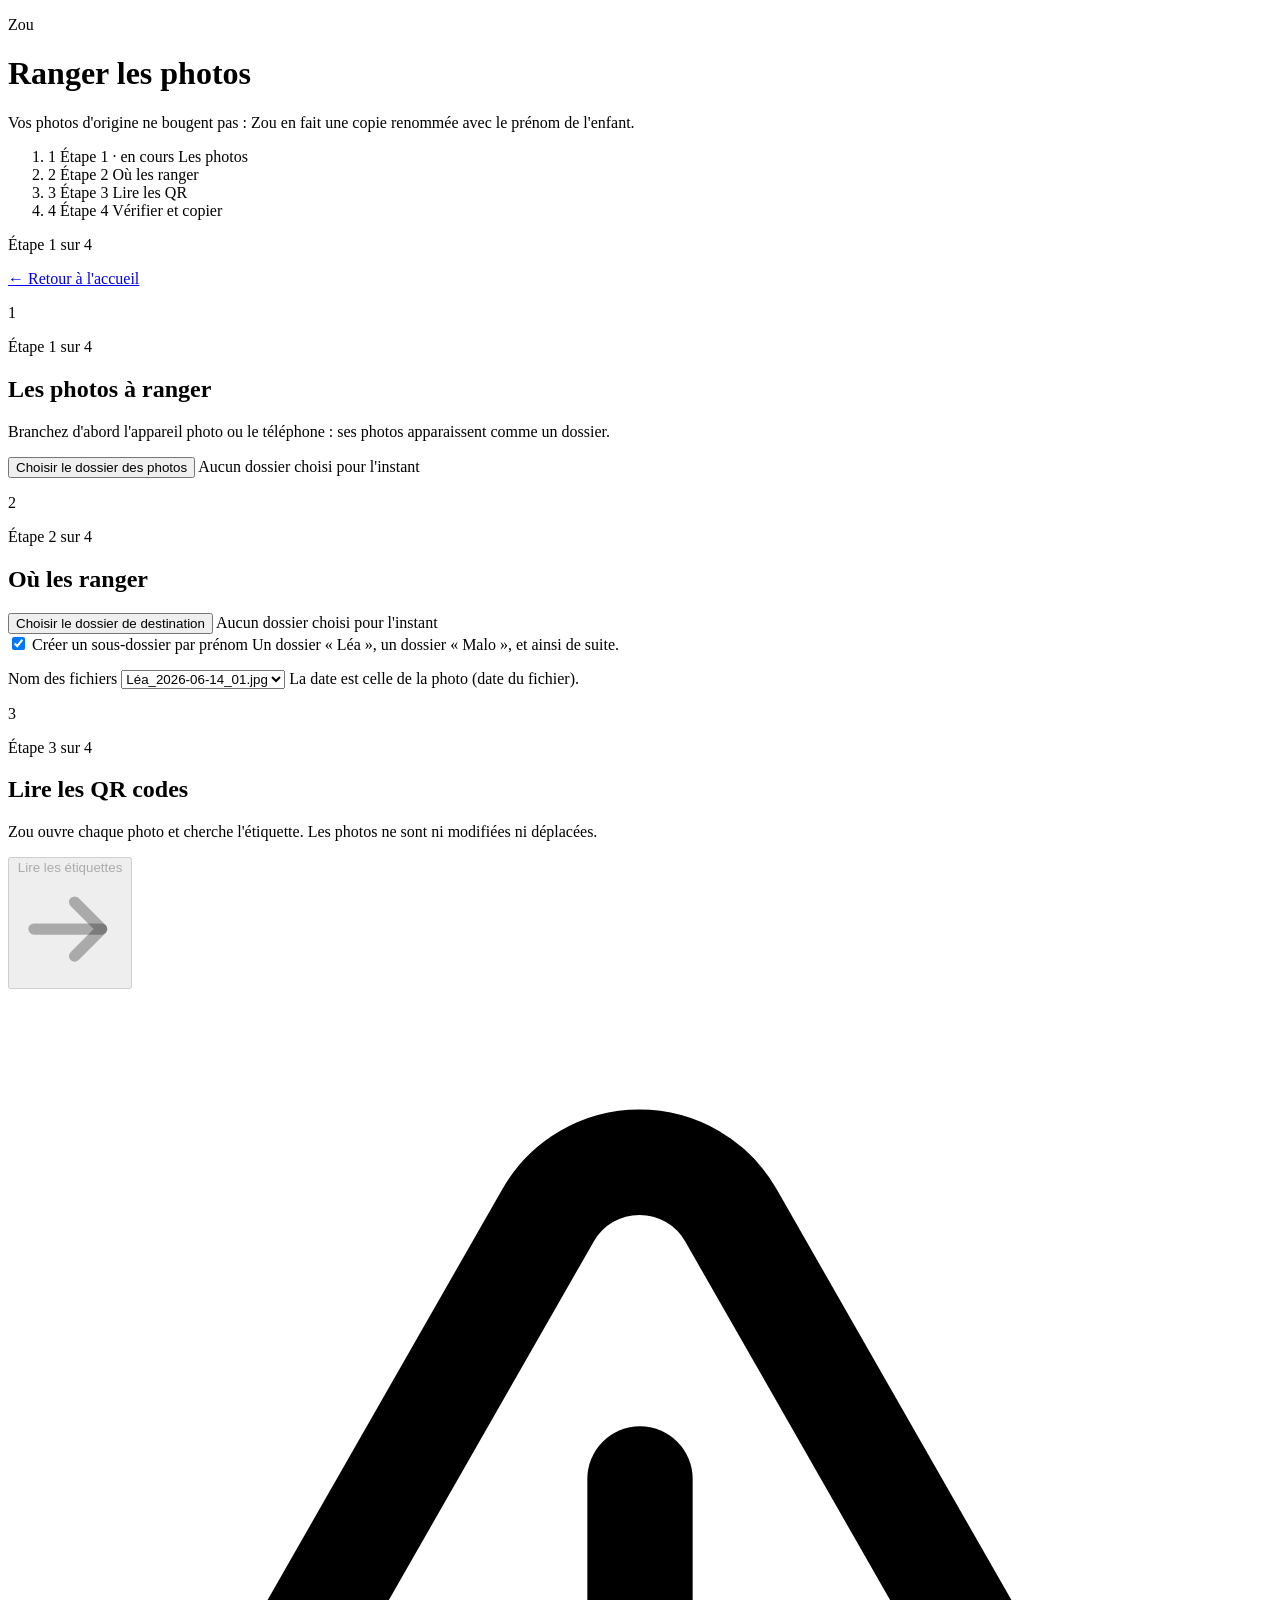
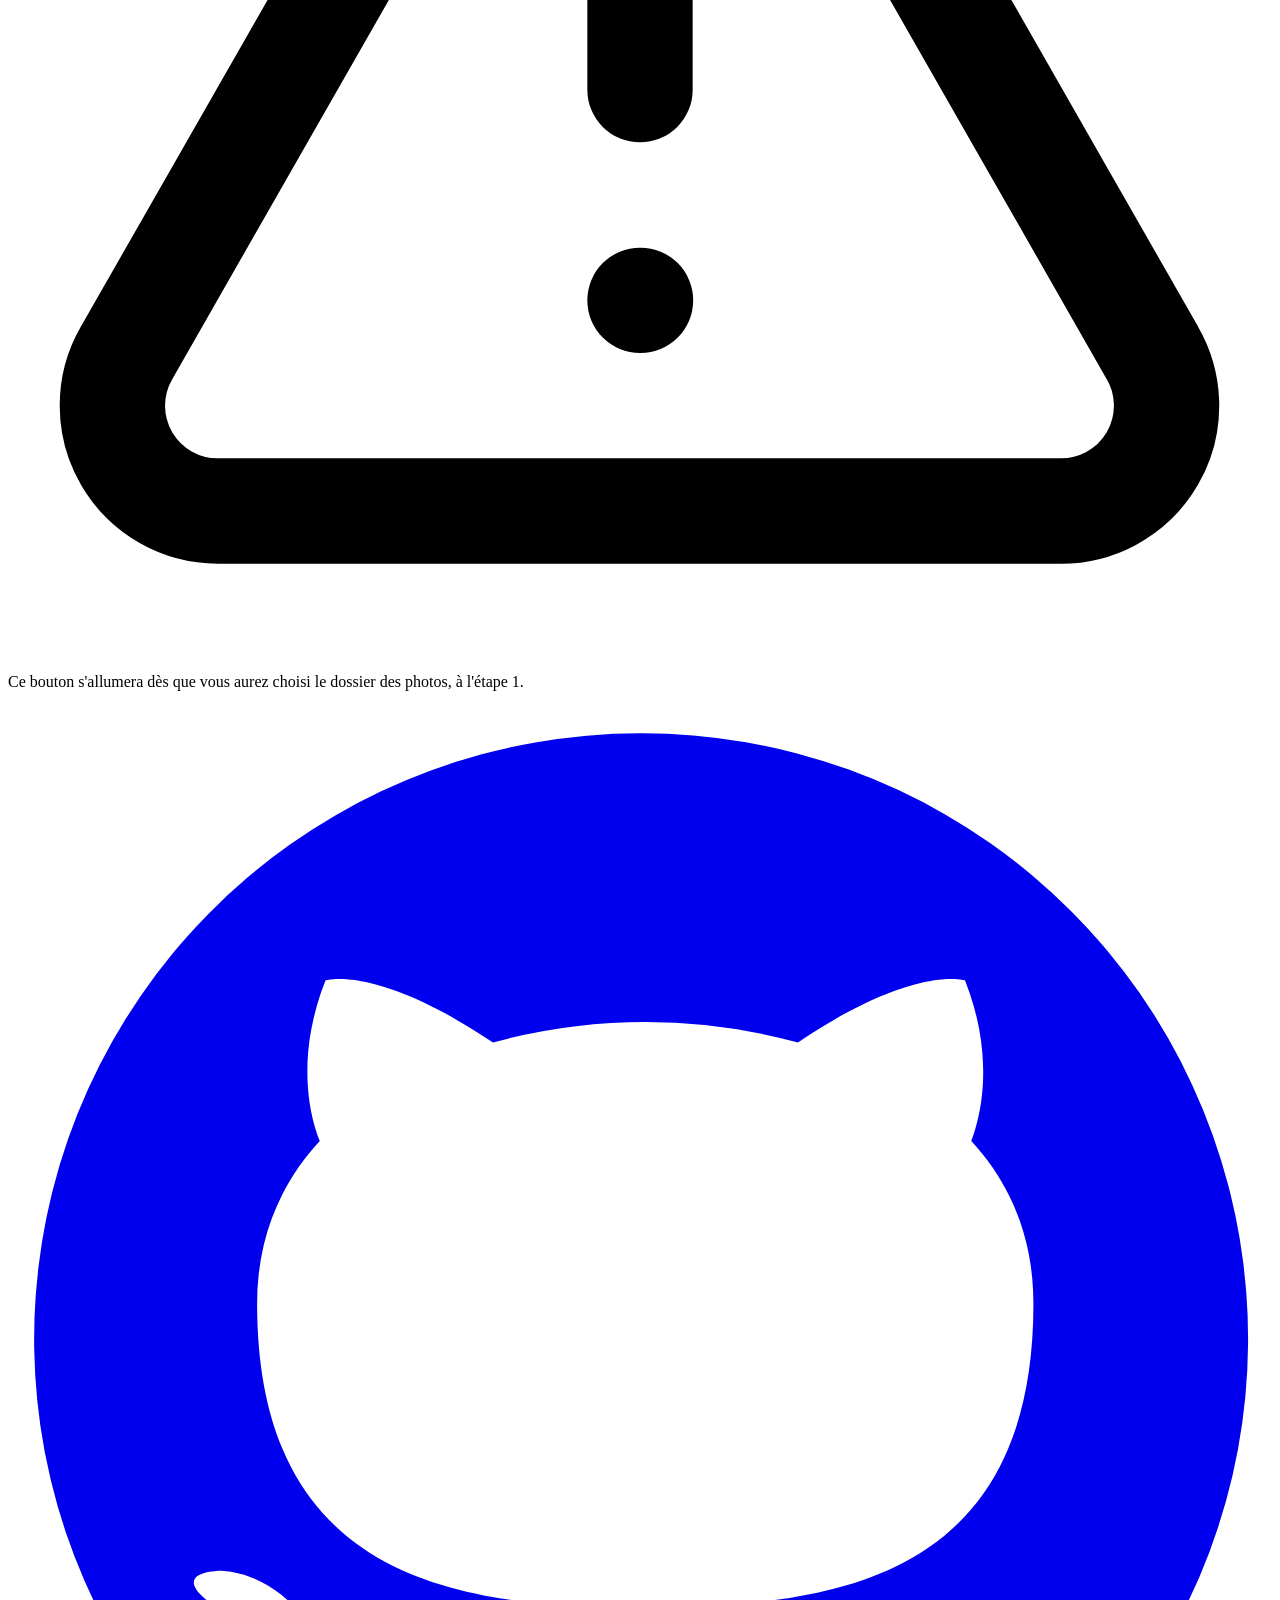
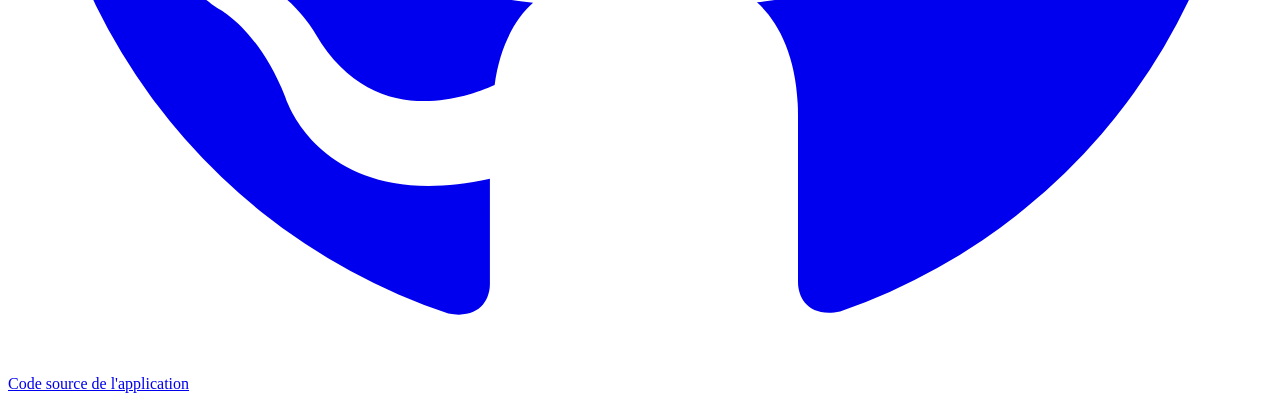
==== photos.html @ 34c99d1c "feat(support): offer a coffee after a filing that went well" ====
<!doctype html>
<html lang="fr">
  <head>
    <meta charset="utf-8" />
    <meta name="viewport" content="width=device-width, initial-scale=1" />
    <title>Ranger les photos des élèves par prénom — Zou</title>
    <meta
      name="description"
      content="Choisissez le dossier de vos photos : les étiquettes QR sont lues, chaque photo est renommée avec le prénom de l'enfant et copiée dans son dossier. Rien ne quitte l'ordinateur."
    />
    <link rel="icon" href="favicon.svg" />
    <script type="module" src="/src/photos.ts"></script>
  </head>
  <body class="px-line pb-page">
    <header class="pt-section mx-auto max-w-5xl">
      <p class="eyebrow">Zou</p>
      <h1 class="text-h1 mt-hair font-bold">Ranger les photos</h1>
      <p class="page-lead">
        Vos photos d'origine ne bougent pas : Zou en fait une copie renommée avec le prénom de l'enfant.
      </p>
    </header>

    <div class="step-rail-bar">
      <!-- The kickers and the discs are rewritten by photos.ts; what is written
           here is the state of a page that has just opened. -->
      <nav aria-label="Progression du rangement">
        <ol class="step-rail" id="rail">
          <li class="is-current" aria-current="step">
            <span class="step-disc">1</span>
            <span class="step-rail-text">
              <span class="eyebrow">Étape 1 · en cours</span>
              <span class="font-bold">Les photos</span>
            </span>
          </li>
          <li id="rail-destination">
            <span class="step-disc">2</span>
            <span class="step-rail-text">
              <span class="eyebrow">Étape 2</span>
              <span class="font-bold">Où les ranger</span>
            </span>
          </li>
          <li>
            <span class="step-disc">3</span>
            <span class="step-rail-text">
              <span class="eyebrow">Étape 3</span>
              <span class="font-bold">Lire les QR</span>
            </span>
          </li>
          <li>
            <span class="step-disc">4</span>
            <span class="step-rail-text">
              <span class="eyebrow">Étape 4</span>
              <span class="font-bold">Vérifier et copier</span>
            </span>
          </li>
        </ol>
      </nav>
      <p class="font-bold" id="rail-caption">Étape 1 sur 4</p>
      <a class="backlink" href="index.html">← Retour à l'accueil</a>
    </div>

    <main class="mx-auto max-w-5xl">
      <div id="warning" role="status"></div>

      <div class="stage-head" id="stage-photos">
        <p class="stage-number" aria-hidden="true">1</p>
        <div class="min-w-0">
          <p class="eyebrow">Étape 1 sur 4</p>
          <h2 class="text-h2 font-bold">Les photos à ranger</h2>
          <p class="stage-lead">
            Branchez d'abord l'appareil photo ou le téléphone : ses photos apparaissent comme un dossier.
          </p>
        </div>
      </div>

      <section class="panel" aria-label="Le dossier des photos">
        <div class="chooser-row">
          <button type="button" id="choose-source" class="button-secondary">Choisir le dossier des photos</button>
          <span class="path" id="source-name" data-empty>Aucun dossier choisi pour l'instant</span>
        </div>
        <!-- Offered, not restored: the browser only renews folder access from a click. -->
        <p class="panel-aside chooser-row" id="source-recall" hidden>
          <button type="button" id="source-resume" class="button-secondary">
            Reprendre <span id="source-recall-name" class="font-mono"></span>
          </button>
          <span class="hint">le dossier de la dernière fois</span>
        </p>
      </section>

      <div class="stage-head" id="stage-destination">
        <p class="stage-number" aria-hidden="true">2</p>
        <div class="min-w-0">
          <p class="eyebrow">Étape 2 sur 4</p>
          <h2 class="text-h2 font-bold">Où les ranger</h2>
          <!-- Written by photos.ts: what happens here depends on whether the
               browser can write into a folder at all. -->
          <p class="stage-lead" id="destination-lead"></p>
        </div>
      </div>

      <section class="panel" aria-label="Le dossier de destination">
        <div class="chooser-row">
          <button type="button" id="choose-destination" class="button-secondary">
            Choisir le dossier de destination
          </button>
          <span class="path" id="destination-name" data-empty>Aucun dossier choisi pour l'instant</span>
        </div>
        <p class="panel-aside chooser-row" id="destination-recall" hidden>
          <button type="button" id="destination-resume" class="button-secondary">
            Reprendre <span id="destination-recall-name" class="font-mono"></span>
          </button>
          <span class="hint">le dossier de la dernière fois</span>
        </p>

        <div class="panel-aside gap-line grid">
          <label class="gap-word flex items-start font-bold">
            <input type="checkbox" id="subfolders" checked class="mt-hair size-5 shrink-0" />
            <span>
              Créer un sous-dossier par prénom
              <span class="hint block font-normal" id="subfolders-hint"
                >Un dossier « Léa », un dossier « Malo », et ainsi de suite.</span
              >
            </span>
          </label>

          <p>
            <label class="field-label" for="pattern">Nom des fichiers</label>
            <select id="pattern" class="field">
              <option value="name_date_num">Léa_2026-06-14_01.jpg</option>
              <option value="name_num">Léa_01.jpg</option>
              <option value="date_name_num">2026-06-14_Léa_01.jpg</option>
            </select>
            <span class="hint mt-hair block">La date est celle de la photo (date du fichier).</span>
          </p>
        </div>
      </section>

      <div class="stage-head" id="stage-scan">
        <p class="stage-number" aria-hidden="true">3</p>
        <div class="min-w-0">
          <p class="eyebrow">Étape 3 sur 4</p>
          <h2 class="text-h2 font-bold">Lire les QR codes</h2>
          <p class="stage-lead">
            Zou ouvre chaque photo et cherche l'étiquette. Les photos ne sont ni modifiées ni déplacées.
          </p>
        </div>
      </div>

      <section class="panel" aria-label="Lire les étiquettes">
        <button type="button" id="scan" class="cta" disabled aria-describedby="scan-blocked">
          Lire les étiquettes
          <svg
            viewBox="0 0 24 24"
            fill="none"
            stroke="currentColor"
            stroke-width="2.5"
            stroke-linecap="round"
            stroke-linejoin="round"
            aria-hidden="true"
          >
            <path d="M4 12h15"></path>
            <path d="m13 6 6 6-6 6"></path>
          </svg>
        </button>
        <p class="cta-reason" id="scan-blocked">
          <svg
            viewBox="0 0 24 24"
            fill="none"
            stroke="currentColor"
            stroke-width="2"
            stroke-linecap="round"
            stroke-linejoin="round"
            aria-hidden="true"
          >
            <path d="m21.73 18-8-14a2 2 0 0 0-3.48 0l-8 14A2 2 0 0 0 4 21h16a2 2 0 0 0 1.73-3Z"></path>
            <path d="M12 9v4"></path>
            <path d="M12 17h.01"></path>
          </svg>
          <span id="scan-blocked-text"
            >Ce bouton s'allumera dès que vous aurez choisi le dossier des photos, à l'étape 1.</span
          >
        </p>
        <div
          class="meter mt-line"
          id="scan-meter"
          role="progressbar"
          aria-valuemin="0"
          aria-valuemax="1"
          aria-valuenow="0"
          aria-label="Lecture des étiquettes"
          hidden
        >
          <div class="meter-fill" id="scan-meter-fill"></div>
        </div>
        <p class="mt-word" id="scan-status" role="status"></p>
      </section>

      <div id="results-block" hidden>
        <div class="stage-head" id="stage-check">
          <p class="stage-number" aria-hidden="true">4</p>
          <div class="min-w-0">
            <p class="eyebrow">Étape 4 sur 4</p>
            <h2 class="text-h2 font-bold">Vérifier et copier</h2>
            <p class="stage-lead">
              Un prénom manque ? Écrivez-le dans la carte : la photo rejoint aussitôt les autres.
            </p>
          </div>
        </div>

        <section class="panel" aria-label="Avancement du rangement">
          <div class="meter-top">
            <p class="meter-count" id="progress-count"></p>
            <p class="hint" id="progress-note">Rien n'est copié avant votre accord.</p>
          </div>
          <div
            class="meter"
            id="copy-meter"
            role="progressbar"
            aria-valuemin="0"
            aria-valuemax="1"
            aria-valuenow="0"
            aria-label="Photos rangées"
          >
            <div class="meter-fill" id="copy-meter-fill"></div>
          </div>
          <ul class="tallies" id="tallies"></ul>

          <div class="callout callout-warn mt-line" id="needs-attention" role="status" hidden>
            <svg
              viewBox="0 0 24 24"
              fill="none"
              stroke="currentColor"
              stroke-width="2"
              stroke-linecap="round"
              stroke-linejoin="round"
              aria-hidden="true"
            >
              <path d="m21.73 18-8-14a2 2 0 0 0-3.48 0l-8 14A2 2 0 0 0 4 21h16a2 2 0 0 0 1.73-3Z"></path>
              <path d="M12 9v4"></path>
              <path d="M12 17h.01"></path>
            </svg>
            <span>
              <strong id="needs-attention-text"></strong>
              Elles sont au début de la galerie, avec un cadre épais et un coin replié. Écrivez le prénom et la photo
              rejoint les autres. Une photo sans prénom n'est jamais copiée.
              <!-- Shown only when the folder holds HEIC files: the remedy is on the iPhone, not here. -->
              <span class="mt-word block" id="heic-note" hidden></span>
            </span>
          </div>

          <p class="callout callout-ok mt-line" id="all-ready" hidden>
            <svg
              viewBox="0 0 24 24"
              fill="none"
              stroke="currentColor"
              stroke-width="2"
              stroke-linecap="round"
              stroke-linejoin="round"
              aria-hidden="true"
            >
              <circle cx="12" cy="12" r="10"></circle>
              <path d="m9 12 2 2 4-4"></path>
            </svg>
            <span>Toutes les photos ont un prénom.</span>
          </p>
        </section>

        <div class="mt-para">
          <button type="button" id="copy" class="cta" disabled aria-describedby="copy-blocked">
            <span id="copy-label">Copier les photos</span>
            <svg
              viewBox="0 0 24 24"
              fill="none"
              stroke="currentColor"
              stroke-width="2.5"
              stroke-linecap="round"
              stroke-linejoin="round"
              aria-hidden="true"
            >
              <path d="M4 12h15"></path>
              <path d="m13 6 6 6-6 6"></path>
            </svg>
          </button>
          <p class="cta-reason" id="copy-blocked" hidden>
            <svg
              viewBox="0 0 24 24"
              fill="none"
              stroke="currentColor"
              stroke-width="2"
              stroke-linecap="round"
              stroke-linejoin="round"
              aria-hidden="true"
            >
              <path d="m21.73 18-8-14a2 2 0 0 0-3.48 0l-8 14A2 2 0 0 0 4 21h16a2 2 0 0 0 1.73-3Z"></path>
              <path d="M12 9v4"></path>
              <path d="M12 17h.01"></path>
            </svg>
            <span id="copy-blocked-text"></span>
          </p>
          <p class="hint mt-word" id="copy-target"></p>

          <!-- Its icon says which of the two endings this is, so photos.ts puts
               it there rather than the page. -->
          <p class="callout callout-ok mt-line" id="copy-done" role="status" hidden>
            <span id="copy-done-text">
              <strong id="copy-status"></strong>
              <span id="copy-outcome"></span>
            </span>
          </p>
          <!-- Three times in the life of a browser, and only after a run that lost
               nothing. Plain text rather than a callout: the weight of a warning is
               exactly what this must not have. photos.ts unhides it. -->
          <p class="support-note mt-line" id="support-note" hidden>
            <span>
              Zou est gratuit, et le restera. S'il vous fait gagner du temps, vous pouvez
              <a href="https://paypal.me/ThibautE" target="_blank" rel="noreferrer">m'offrir un café</a>.
            </span>
            <button type="button" class="support-dismiss" id="support-dismiss">Ne plus afficher</button>
          </p>
        </div>

        <div class="section-rule mt-section mb-line">
          <h2 class="text-h2 font-bold">Les photos, une par une</h2>
        </div>

        <fieldset class="gap-word flex flex-wrap items-center">
          <legend class="sr-only">Taille des photos</legend>
          <span class="hint">Taille des vignettes :</span>
          <div class="border-ink-soft inline-flex overflow-hidden rounded-sm border-2">
            <label class="border-ink-soft border-r-2">
              <input type="radio" name="size" value="small" class="peer sr-only" />
              <span class="pill">Petites</span>
            </label>
            <label class="border-ink-soft border-r-2">
              <input type="radio" name="size" value="medium" class="peer sr-only" checked />
              <span class="pill">Moyennes</span>
            </label>
            <label>
              <input type="radio" name="size" value="large" class="peer sr-only" />
              <span class="pill">Grandes</span>
            </label>
          </div>
        </fieldset>

        <div id="results" class="gallery gallery-medium"></div>

        <!--
          Class list offered as autocompletion under each field. `<datalist>` is
          not classified "widely available" by baseline, but degrading is
          painless: without it the field stays a free-text input, which is
          exactly the intended fallback.
        -->
        <!-- eslint-disable @html-eslint/use-baseline -->
        <datalist id="known-names"></datalist>
        <!-- eslint-enable @html-eslint/use-baseline -->
      </div>
    </main>

    <footer class="page-foot">
      <a href="%SOURCE_URL%" target="_blank" rel="noreferrer">
        <svg viewBox="0 0 24 24" fill="currentColor" aria-hidden="true">
          <path
            d="M12 .5a11.5 11.5 0 0 0-3.64 22.41c.58.11.79-.25.79-.56v-2c-3.2.7-3.88-1.54-3.88-1.54-.53-1.34-1.29-1.7-1.29-1.7-1.06-.72.08-.71.08-.71 1.17.08 1.78 1.2 1.78 1.2 1.04 1.78 2.73 1.27 3.4.97.1-.75.4-1.27.73-1.56-2.55-.29-5.24-1.28-5.24-5.68 0-1.26.45-2.29 1.19-3.09-.12-.29-.52-1.46.11-3.05 0 0 .97-.31 3.18 1.18a11 11 0 0 1 5.79 0c2.2-1.49 3.17-1.18 3.17-1.18.63 1.59.23 2.76.12 3.05.74.8 1.18 1.83 1.18 3.09 0 4.41-2.69 5.39-5.25 5.67.41.36.78 1.06.78 2.14v3.17c0 .31.21.68.8.56A11.5 11.5 0 0 0 12 .5Z"
          ></path>
        </svg>
        Code source de l'application
      </a>
    </footer>

    <!--
      Fallback for browsers without folder access: this field is hidden and
      triggered by the « Choisir le dossier des photos » button.
      `webkitdirectory` is non-standard, but it is the only way to make Firefox
      and Safari offer a whole folder.
    -->
    <!-- eslint-disable @html-eslint/use-baseline -->
    <input
      type="file"
      id="fallback-source"
      webkitdirectory
      multiple
      accept="image/*"
      hidden
      aria-label="Dossier contenant les photos à ranger"
    />
    <!-- eslint-enable @html-eslint/use-baseline -->
  </body>
</html>
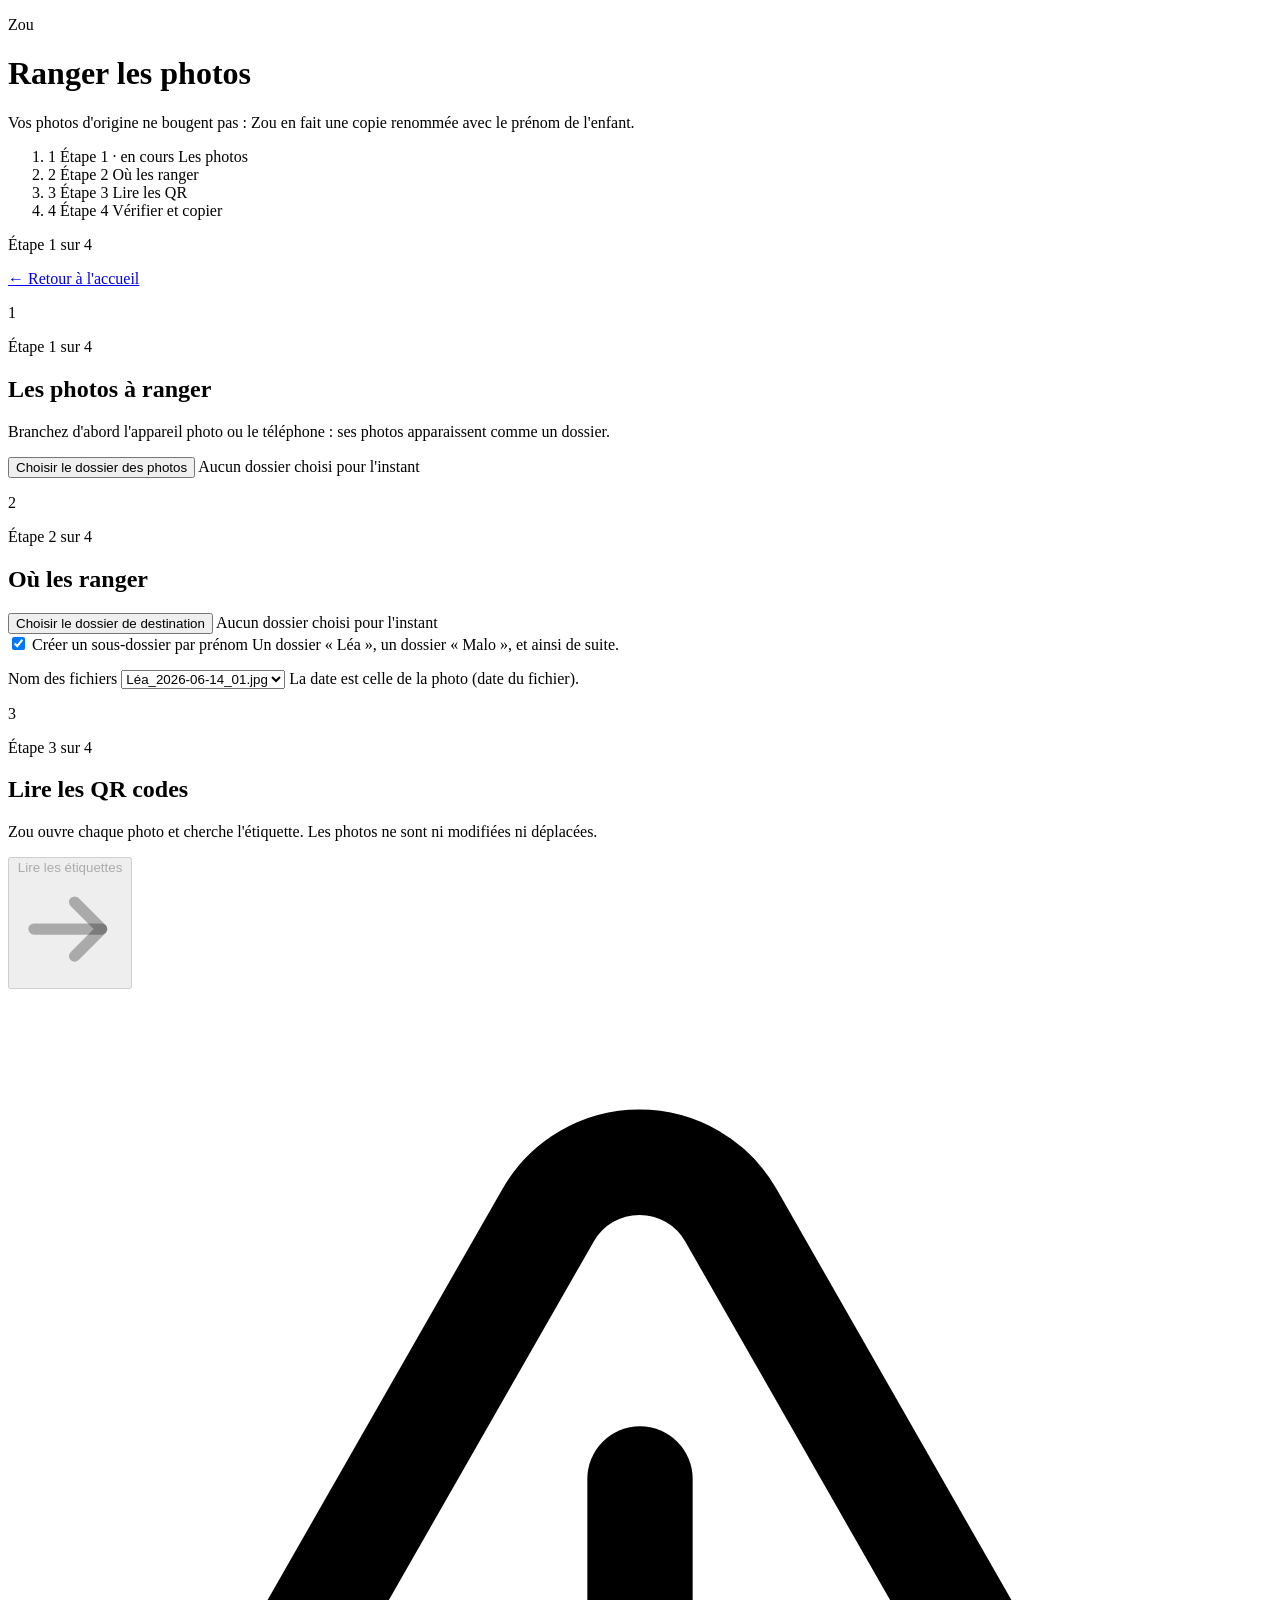
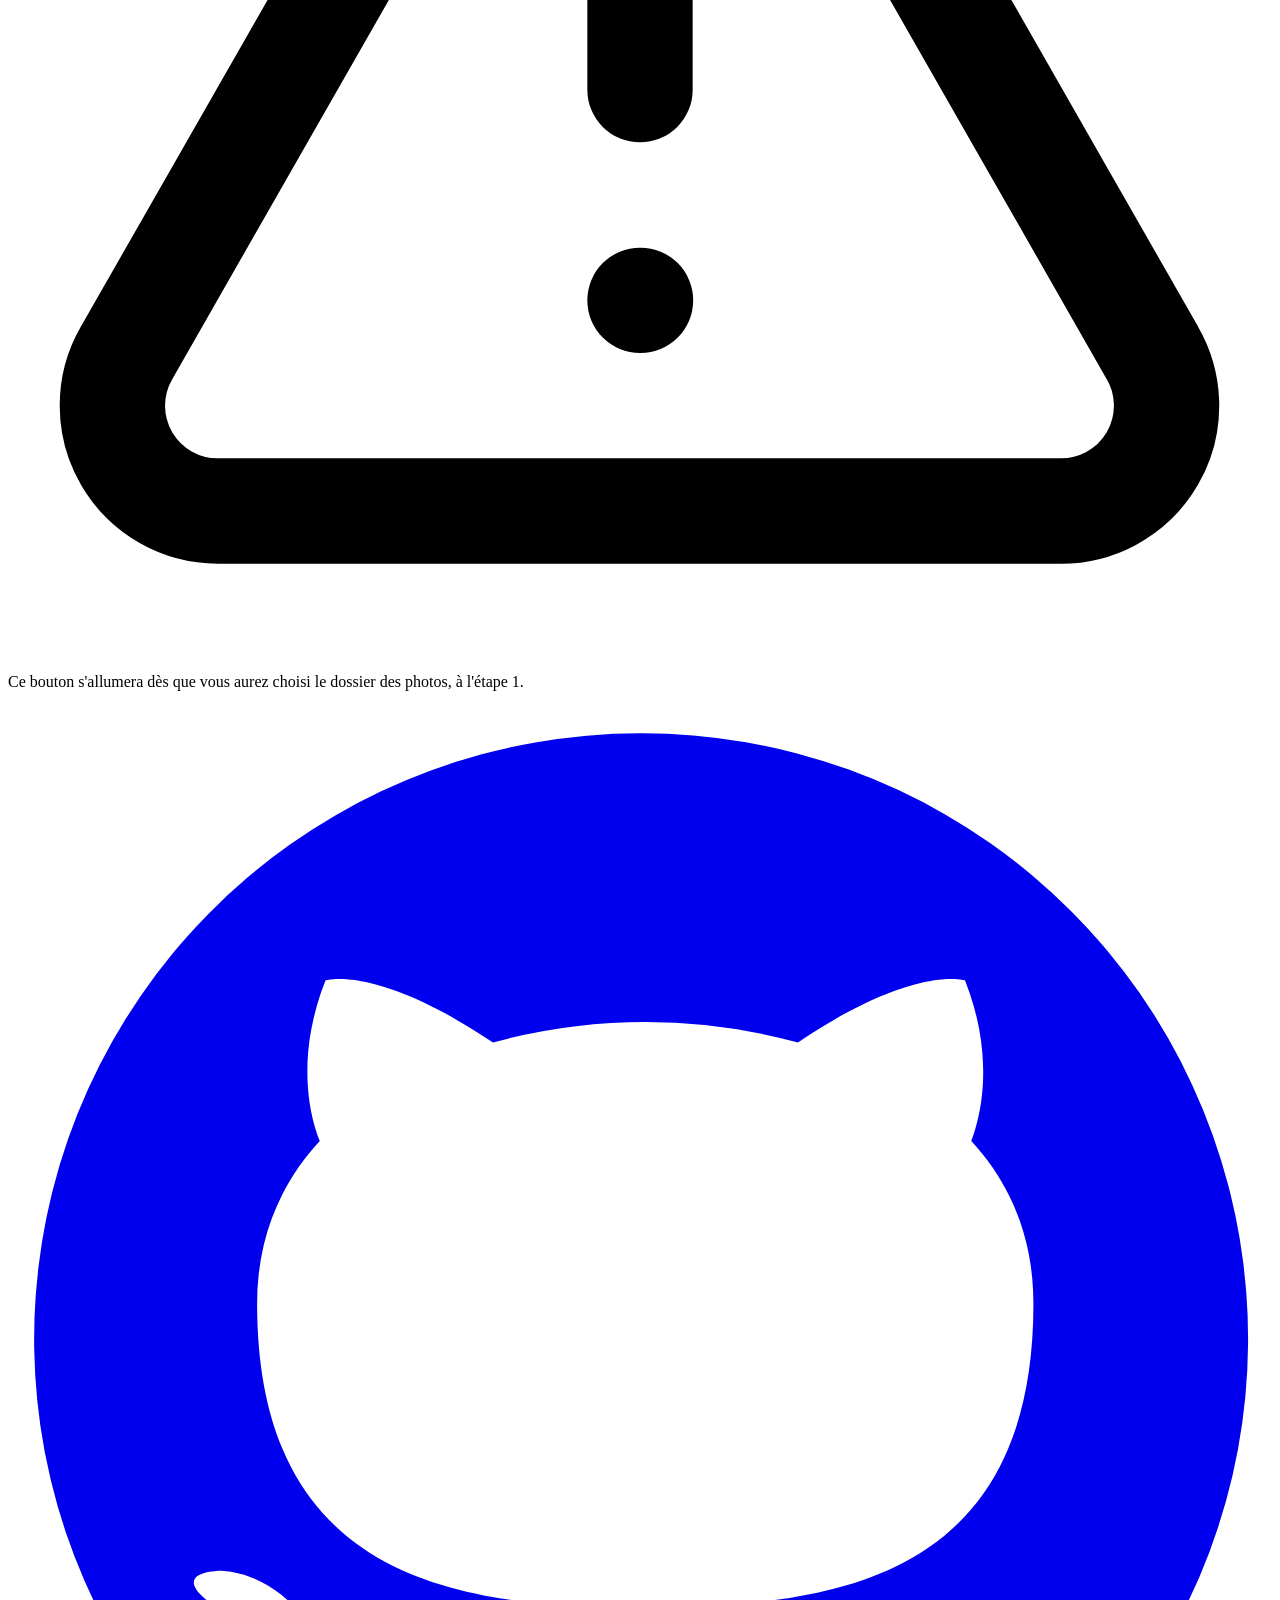
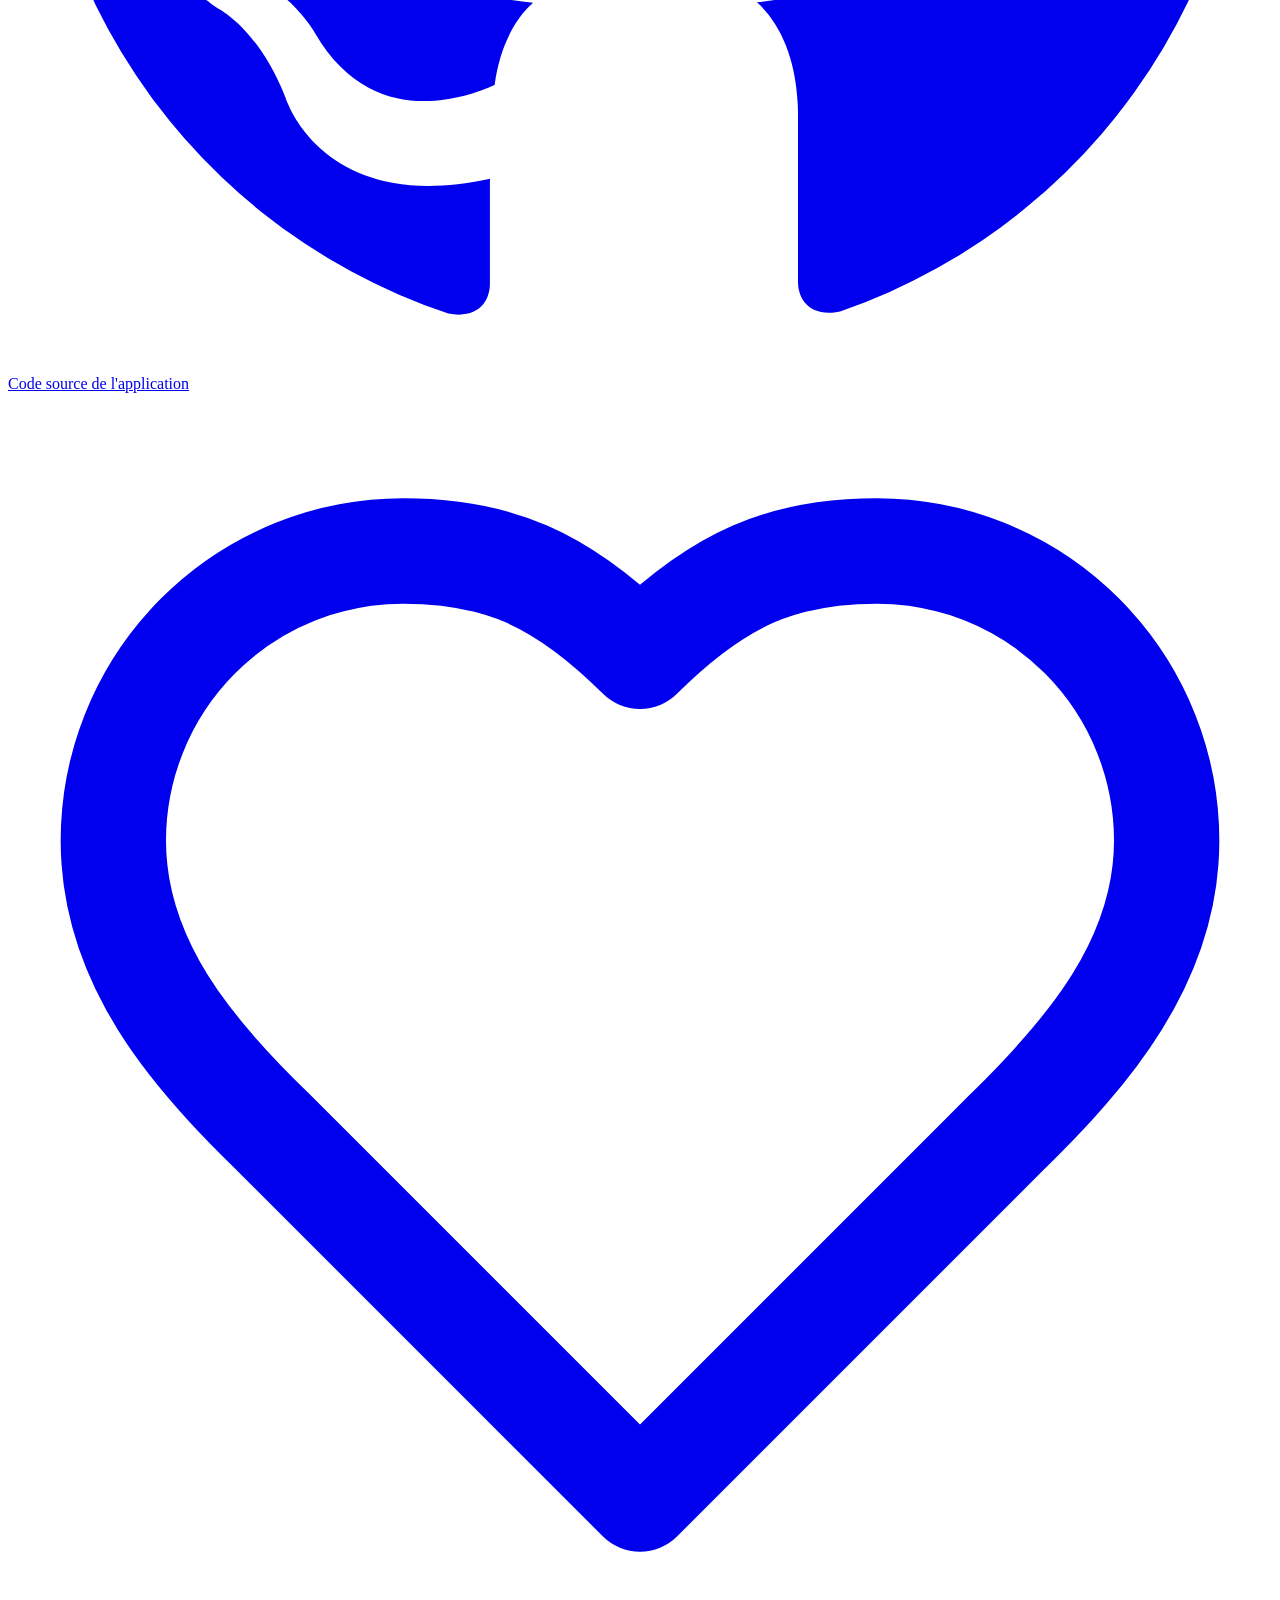
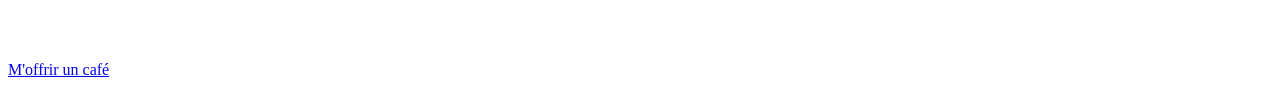
==== commit 0b8306fc: "feat(support): keep the coffee link in the footer" ====
--- a/photos.html
+++ b/photos.html
@@ -365,6 +365,22 @@
         </svg>
         Code source de l'application
       </a>
+      <a href="https://paypal.me/ThibautE" target="_blank" rel="noreferrer">
+        <svg
+          viewBox="0 0 24 24"
+          fill="none"
+          stroke="currentColor"
+          stroke-width="2"
+          stroke-linecap="round"
+          stroke-linejoin="round"
+          aria-hidden="true"
+        >
+          <path
+            d="M19 14c1.49-1.46 3-3.21 3-5.5A5.5 5.5 0 0 0 16.5 3c-1.76 0-3 .5-4.5 2-1.5-1.5-2.74-2-4.5-2A5.5 5.5 0 0 0 2 8.5c0 2.3 1.5 4.05 3 5.5l7 7Z"
+          ></path>
+        </svg>
+        M'offrir un café
+      </a>
     </footer>
 
     <!--
